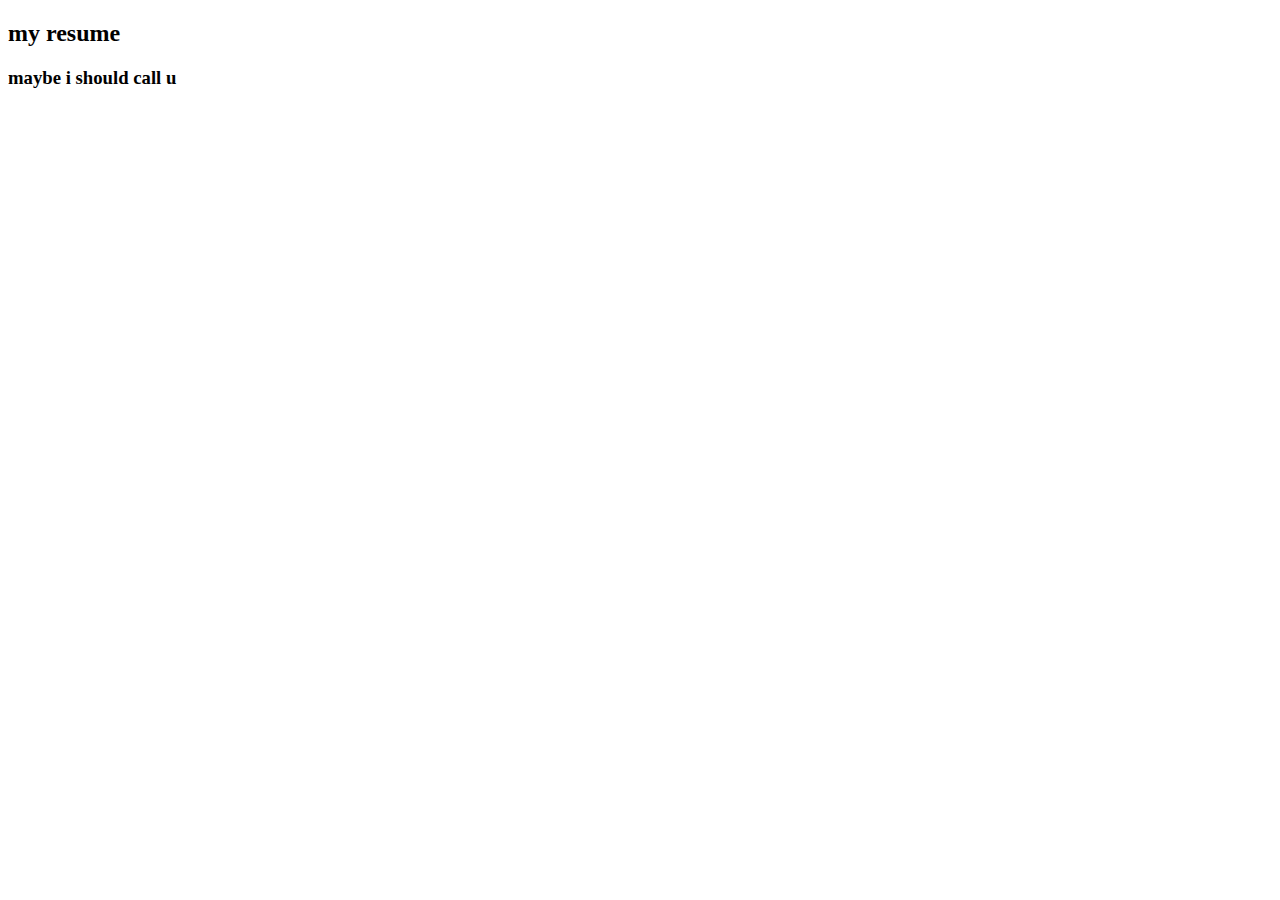
==== resume/index.html @ 9c27bf91 "test" ====
<!DOCTYPE html>
<html lang="en">
<head>
  <meta charset="UTF-8">
  <meta name="viewport" content="width=device-width, initial-scale=1.0">
  <title>Document</title>
</head>
<body>
  <h2>my resume</h2>
  <h3>maybe i should call u</h3>
</body>
</html>
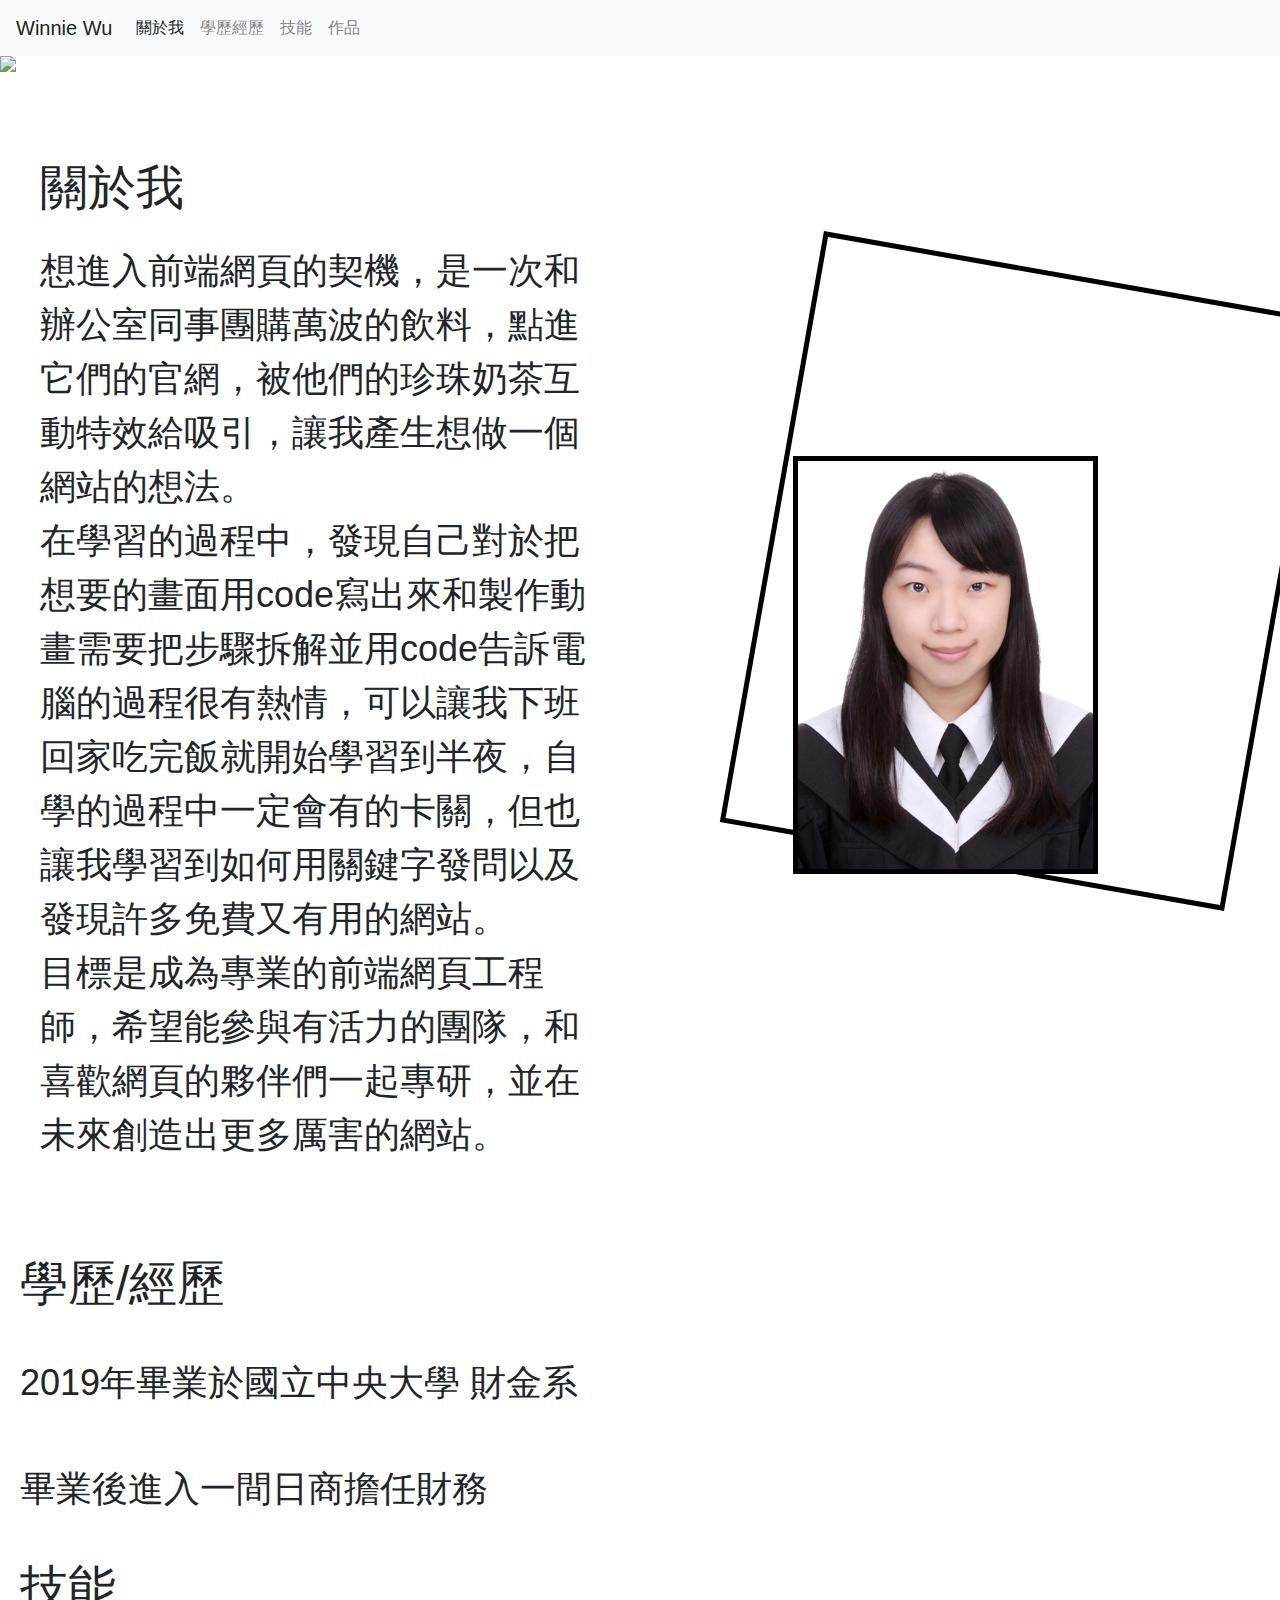
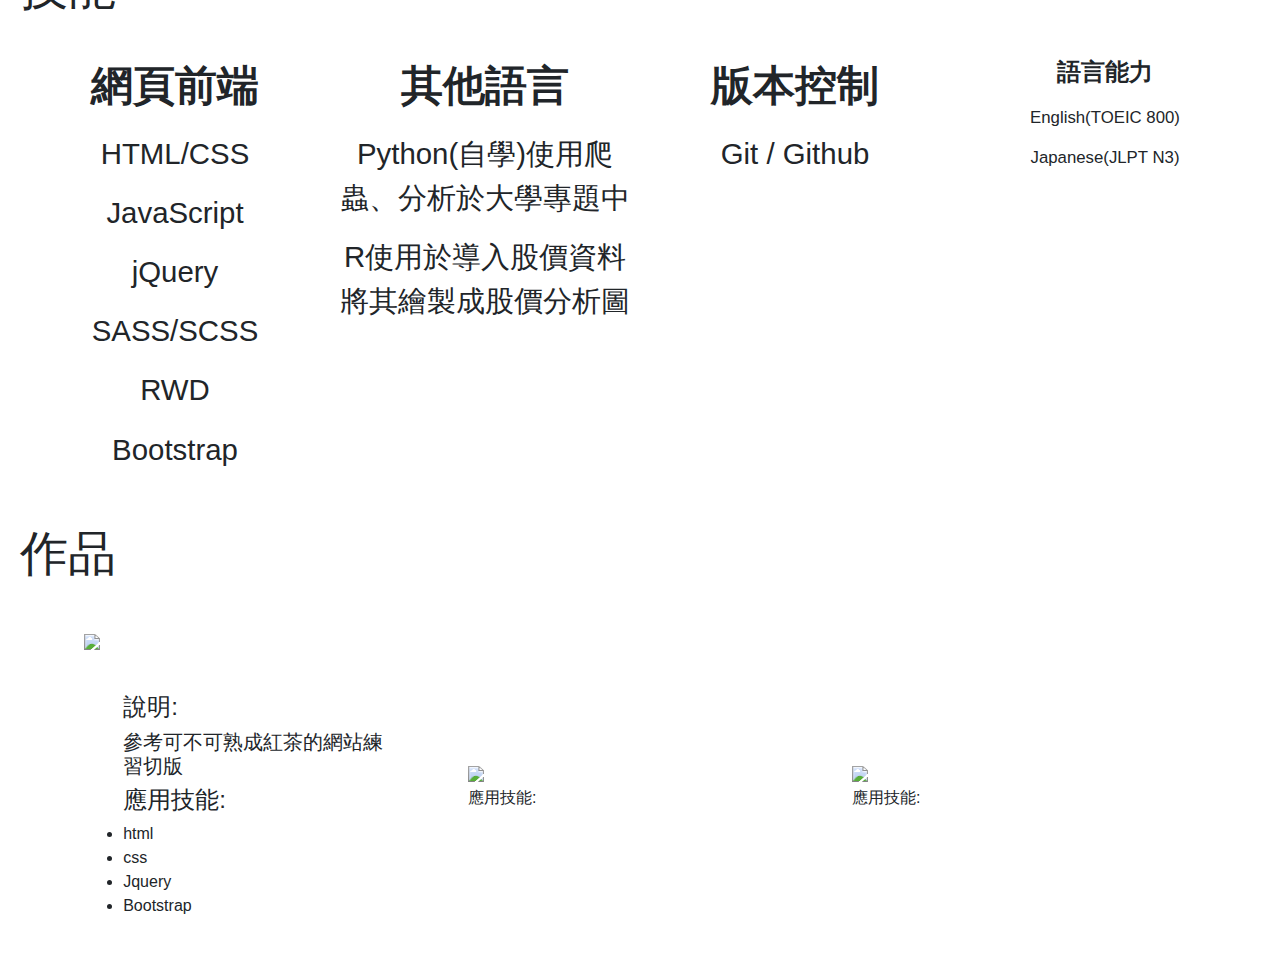
==== commit afdfd72c: "1028 commit" ====
--- a/resume/index.html
+++ b/resume/index.html
@@ -3,10 +3,153 @@
 <head>
   <meta charset="UTF-8">
   <meta name="viewport" content="width=device-width, initial-scale=1.0">
-  <title>Document</title>
+  <title>Resume</title>
+  <script src="https://kit.fontawesome.com/87058170bc.js" crossorigin="anonymous"></script>
+  <link rel="stylesheet" href="https://stackpath.bootstrapcdn.com/bootstrap/4.3.1/css/bootstrap.min.css" integrity="sha384-ggOyR0iXCbMQv3Xipma34MD+dH/1fQ784/j6cY/iJTQUOhcWr7x9JvoRxT2MZw1T" crossorigin="anonymous">
+  <link rel="stylesheet" href="./style.css">
+  
 </head>
 <body>
-  <h2>my resume</h2>
-  <h3>maybe i should call u</h3>
+
+
+<nav class="navbar navbar-expand-lg navbar-light bg-light">
+  <a class="navbar-brand" href="#">Winnie Wu</a>
+  <button class="navbar-toggler" type="button" data-toggle="collapse" data-target="#navbarNavAltMarkup" aria-controls="navbarNavAltMarkup" aria-expanded="false" aria-label="Toggle navigation">
+    <span class="navbar-toggler-icon"></span>
+  </button>
+  <div class="collapse navbar-collapse" id="navbarNavAltMarkup">
+    <div class="navbar-nav ">
+      <a class="nav-item nav-link active" href="#about">關於我 <span class="sr-only"></span></a>
+      <a class="nav-item nav-link " href="#edu">學歷經歷</a>
+      <a class="nav-item nav-link" href="#skill">技能</a>
+      <a class="nav-item nav-link" href="#works" tabindex="-1" aria-disabled="true">作品</a>
+    </div>
+  </div>
+</nav>
+
+
+
+  <div class="banner">
+    <div class="src">
+      <img src="https://picsum.photos/300/200?random=4">
+      <div class="name">
+        <p>吳 曉 嬋
+          <br>
+        Winnie</p>
+      </div> 
+    </div>
+    
+  </div>
+
+  <div class="container" >
+    <div class="txt">
+        <div class="about" id="about">
+          <div class="title">關於我</div>
+        </div>
+        <p>想進入前端網頁的契機，是一次和辦公室同事團購萬波的飲料，點進它們的官網，被他們的珍珠奶茶互動特效給吸引，讓我產生想做一個網站的想法。
+         <br> 在學習的過程中，發現自己對於把想要的畫面用code寫出來和製作動畫需要把步驟拆解並用code告訴電腦的過程很有熱情，可以讓我下班回家吃完飯就開始學習到半夜，自學的過程中一定會有的卡關，但也讓我學習到如何用關鍵字發問以及發現許多免費又有用的網站。
+
+<br>
+        目標是成為專業的前端網頁工程師，希望能參與有活力的團隊，和喜歡網頁的夥伴們一起專研，並在未來創造出更多厲害的網站。
+
+        </p>
+    </div>
+    <div class="pic">
+      <img src="./S_7110730232734.jpg">
+  </div>
+
+</div>
+  <div class="edu" id="edu">
+    <div class="title">學歷/經歷</div>
+    <div class="txt">
+      <i class="fas fa-graduation-cap"></i>
+      <p>2019年畢業於國立中央大學 財金系</p>
+    </div>
+    <div class="exp">
+      <i class="fas fa-briefcase"></i>
+      <p>畢業後進入一間日商擔任財務</p>
+    </div>
+  </div>
+
+  <div class="skill" id="skill">
+    <div class="title">技能
+    </div>
+    <div class="content">
+      <div class="web">
+        <ul>網頁前端
+          <li>HTML/CSS</li>
+          <li>JavaScript</li>
+          <li>jQuery</li>
+          <li>SASS/SCSS</li>
+          <li>RWD</li>
+          <li>Bootstrap</li>
+          
+        </ul>
+      </div>
+      <div class="other">
+        <ul>其他語言
+          <li>Python(自學)使用爬蟲、分析於大學專題中</li>
+          <li>R使用於導入股價資料 將其繪製成股價分析圖</li>
+        </ul>
+      </div>
+      <div class="git">
+        <ul>版本控制
+          <li>Git / Github</li>
+        </ul>
+      </div>
+
+      <div class="language">
+        <ul>語言能力
+        <li>English(TOEIC 800)</li>
+        <li>Japanese(JLPT N3)</li>
+      </ul>
+      
+      </div>
+    </div>
+  </div>
+
+
+
+
+  <div class="works" id="works">
+    <div class="title">作品</div>
+    <div class="demos">
+      <div class="demo">
+        <img src="./kbk.png">
+        <div class="txt">
+          <p>切版練習</p>
+        </div>
+        <div class="explain">
+          <h4>說明:</h4>
+          <h5>參考可不可熟成紅茶的網站練習切版</h5>
+        
+        
+          <h4>應用技能:</h4>
+          <li>html</li>
+          <li>css</li>
+          <li>Jquery</li>
+          <li>Bootstrap</li>
+        </div>
+      </div>
+
+
+      <div class="demo">
+        <img src="https://picsum.photos/300/200?random=3">
+        <p>應用技能:</p>
+      </div>
+
+      
+      <div class="demo"><img src="https://picsum.photos/300/200?random=4">
+        <p>應用技能:</p></div>
+    </div>
+  </div>
+
+
+
+  <script src="https://code.jquery.com/jquery-3.3.1.slim.min.js" integrity="sha384-q8i/X+965DzO0rT7abK41JStQIAqVgRVzpbzo5smXKp4YfRvH+8abtTE1Pi6jizo" crossorigin="anonymous"></script>
+<script src="https://cdnjs.cloudflare.com/ajax/libs/popper.js/1.14.7/umd/popper.min.js" integrity="sha384-UO2eT0CpHqdSJQ6hJty5KVphtPhzWj9WO1clHTMGa3JDZwrnQq4sF86dIHNDz0W1" crossorigin="anonymous"></script>
+<script src="https://stackpath.bootstrapcdn.com/bootstrap/4.3.1/js/bootstrap.min.js" integrity="sha384-JjSmVgyd0p3pXB1rRibZUAYoIIy6OrQ6VrjIEaFf/nJGzIxFDsf4x0xIM+B07jRM" crossorigin="anonymous"></script>
+
+  <script src="https://kit.fontawesome.com/87058170bc.js" crossorigin="anonymous"></script>
 </body>
 </html>--- a/resume/style.css
+++ b/resume/style.css
@@ -0,0 +1,301 @@
+ @import url('https://fonts.googleapis.com/css2?family=Trispace:wght@300;400;600&display=swap');
+ @import url('https://fonts.googleapis.com/css2?family=Noto+Sans+TC:wght@100;300;400;500&display=swap');
+ @import url('https://fonts.googleapis.com/css2?family=Dancing+Script:wght@700&display=swap');
+
+
+ * {
+  margin: 0;
+  padding: 0;
+  
+  box-sizing: border-box;
+  
+ }
+.nav{
+  position: fixed;
+  /* 沒用QQ */
+}
+ .banner .src{
+   position: relative;
+ }
+ .banner img{
+   width: 100%;
+   margin: 0 auto 10px;
+   
+ }
+
+ .banner .name{
+   display: block;
+   width: 50%;
+   font-size: 24px;
+   position: absolute;
+   top: 50%;
+   left: 50%;
+   right: 50%;
+   
+   z-index: 5;
+   color:#fff;
+ }
+ .container{
+   padding:0;
+ }
+ .container .about .title{
+   font-size: 1.5em;
+   
+ }
+ .container .txt{
+   padding:20px;
+ }
+ .container .txt p{
+   width: 100%;
+   text-align: center;
+   font-size: 1em;
+   
+ }
+ .container .pic{
+   width: 50%;
+   margin: auto;
+   margin-bottom: 50px;
+ }
+ .container .pic img{
+   width: 100%;
+   margin: 10px auto;
+   
+ }
+ .edu{
+   width: 100%;
+   margin: 20px;
+ }
+ .edu .title{
+   font-size: 1.5em;
+ }
+ .edu .txt,.exp{
+   padding-top: 1em;
+   display: flex;
+   justify-content: center;
+ }
+
+ .skill{
+   width: 100%;
+   
+  
+ }
+ .skill .title{
+   font-size: 1.5em;
+   margin: 20px;
+ }
+ .skill .content {
+    padding: 10px 20px;
+    text-align: center;
+    
+ }
+.skill .content ul{
+  font-weight: 700;
+  font-size: 1.5em;
+}
+ .skill .content li{
+   list-style: none;
+   padding-top: 15px;
+   font-weight: 400;
+   font-size: 0.7em;
+ }
+ .skill .web{
+   position: relative;
+ }
+ .skill .web ul::before{
+  content: '';
+  width: 30%;
+  height: 0.1em;
+  background-color: #000;
+  position: absolute;
+  top: 13%;
+  left: 35%;
+  right: 0;
+  
+ }
+ .skill .other{
+   position: relative;
+ }
+ .skill .other ul::before {
+   content: '';
+   width: 30%;
+   height: 0.1em;
+   background-color: #000;
+   position: absolute;
+   top: 30%;
+   left: 35%;
+   right: 0;
+
+ }
+ .skill .git {
+   position: relative;
+ }
+
+ .skill .git ul::before {
+   content: '';
+   width: 30%;
+   height: 0.1em;
+   background-color: #000;
+   position: absolute;
+   top: 42%;
+   left: 35%;
+   right: 0;
+
+ }
+ .skill .language {
+   position: relative;
+ }
+
+ .skill .language ul::before {
+   content: '';
+   width: 30%;
+   height: 0.1em;
+   background-color: #000;
+   position: absolute;
+   top: 29%;
+   left: 35%;
+   right: 0;
+
+ }
+ .works{
+   width: 100%;
+   
+ }
+ .works .title{
+   font-size: 1.5em;
+   padding: 20px;
+ }
+ .works .demo{
+   width: 80%;
+   margin: auto;
+   position: relative;
+ }
+ .works .demo img{
+   width: 100%;
+   margin: auto;
+  vertical-align: middle;
+ }
+ .works .demo .txt{
+  
+   position: absolute;
+   top: 20%;
+   left: 25%;
+   right: 25%;
+  text-align: center;
+  font-size: 36px;
+  color: #fff;
+  
+  
+ }
+ .works .demo:hover{
+   
+ }
+ .works .demo:hover .txt{
+  color: red; 
+  /* 需改進! */
+
+ }
+   
+.works .explain{
+  margin: 20px;
+  padding: 1.2em;
+} 
+ 
+
+ @media screen and (min-width:768px){
+   .nav-item{
+     justify-content: end;
+   }
+
+  .banner .name{
+    font-size: 48px;
+    
+  }
+  .container{
+    
+    margin: 50px auto;
+    padding: 0 20px;
+    display: flex;
+    max-width: 100%;
+    position: relative;
+  }
+  .container .about .title{
+    font-size: 48px;
+    padding-bottom: 20px;
+    
+  }
+  .container .txt{
+    width: 50%;
+  }
+  .container .txt p {
+    font-size: 36px;
+    text-align: left;
+  }
+  .container .pic{
+    width: 50%;
+    margin: 10px;
+    display: flex;
+    align-items: center;
+    
+  }
+  .container .pic img{
+    max-width: 50%;
+    border: 5px solid #000;
+  }
+  .container .pic::before{
+    content: '';
+    min-width: 300px;
+    min-height: 600px;
+    position: absolute;
+    top: 13%;
+    left: 60%;
+    right: 0;
+    z-index: -5;
+    border: 5px solid #000;
+    transform: rotate(10deg);
+  }
+  .edu .title{
+    font-size: 48px;
+  }
+  .edu .txt,
+  .exp {
+    justify-content: start;
+    font-size: 36px;
+  }
+ .skill .title{
+   font-size: 48px;
+ }
+ .skill .content{
+   width: 100%;
+   display: flex;
+ }
+ .skill .web,.other,.git,.language{
+   width: 25%;
+ }
+ .skill .web ul::before {
+   display: none;
+ }
+ .skill .other ul::before {
+   display: none;
+ }
+ .skill .git ul::before {
+   display: none;
+ }
+ .skill .language ul::before {
+   display: none;
+ }
+ .skill .web,.other,.git,.language li{
+   font-size: 28px;
+ }
+ .works .title{
+   font-size: 48px;
+ }
+ .works .demos{
+   width: 90%;
+   margin: auto;
+   
+   display: flex;
+ }
+ .works .demos .demo{
+   padding: 20px;
+ }
+ }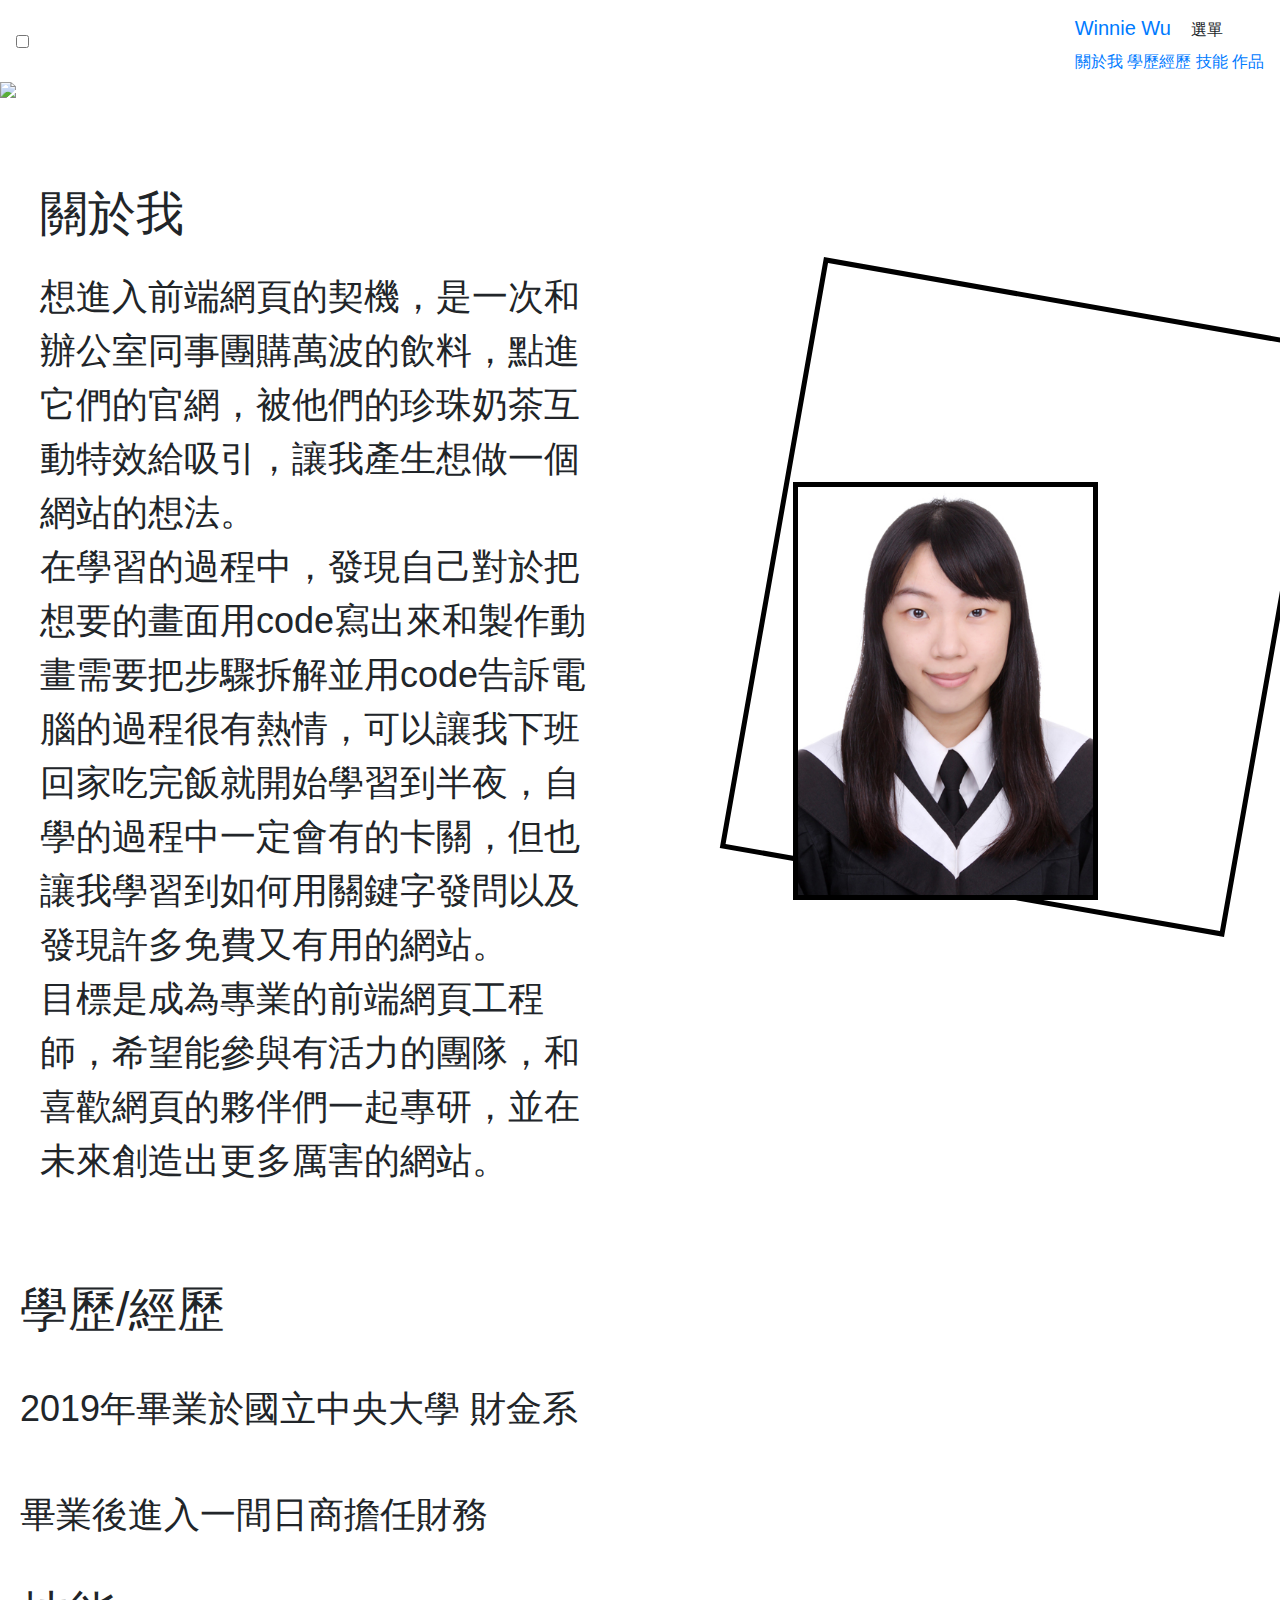
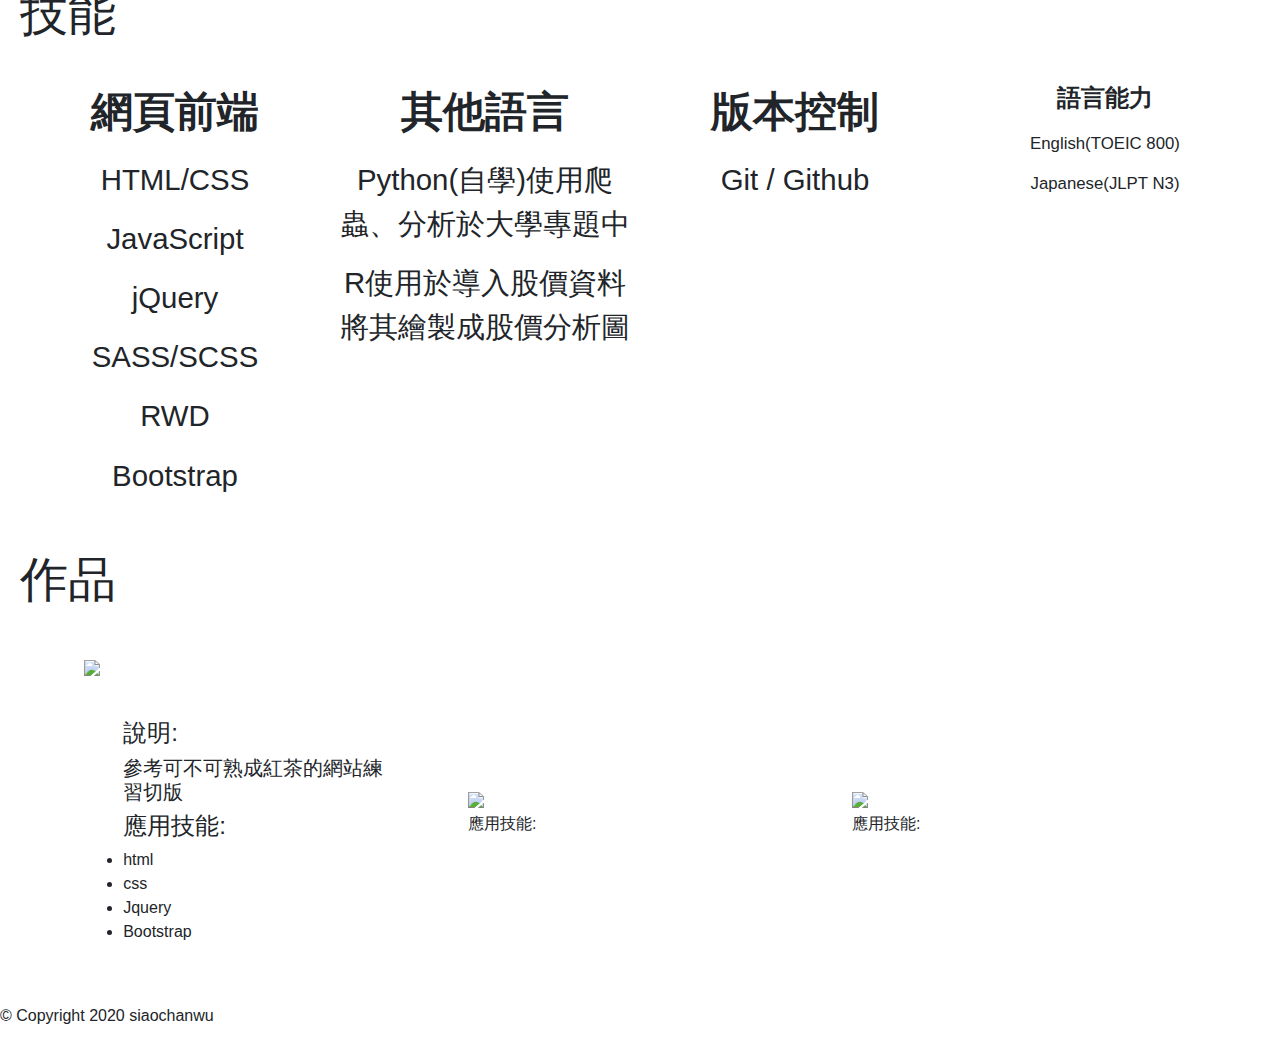
==== commit bcafe2a0: "photo ok" ====
--- a/resume/index.html
+++ b/resume/index.html
@@ -1,155 +1,174 @@
 <!DOCTYPE html>
 <html lang="en">
-<head>
-  <meta charset="UTF-8">
-  <meta name="viewport" content="width=device-width, initial-scale=1.0">
-  <title>Resume</title>
-  <script src="https://kit.fontawesome.com/87058170bc.js" crossorigin="anonymous"></script>
-  <link rel="stylesheet" href="https://stackpath.bootstrapcdn.com/bootstrap/4.3.1/css/bootstrap.min.css" integrity="sha384-ggOyR0iXCbMQv3Xipma34MD+dH/1fQ784/j6cY/iJTQUOhcWr7x9JvoRxT2MZw1T" crossorigin="anonymous">
-  <link rel="stylesheet" href="./style.css">
-  
-</head>
-<body>
+  <head>
+    <meta charset="UTF-8" />
+    <meta name="viewport" content="width=device-width, initial-scale=1.0" />
+    <title>Resume</title>
+    <script
+      src="https://kit.fontawesome.com/87058170bc.js"
+      crossorigin="anonymous"
+    ></script>
+    <link
+      rel="stylesheet"
+      href="https://stackpath.bootstrapcdn.com/bootstrap/4.3.1/css/bootstrap.min.css"
+      integrity="sha384-ggOyR0iXCbMQv3Xipma34MD+dH/1fQ784/j6cY/iJTQUOhcWr7x9JvoRxT2MZw1T"
+      crossorigin="anonymous"
+    />
+    <link rel="stylesheet" href="./style.css" />
+  </head>
+  <body>
+    <div class="navbar">
+      <input type="checkbox" name="" id="menu_control" />
+      <div class="header">
+        <a class="navbar-brand" href="#">Winnie Wu</a>
+        <label for="menu_control" class="menu_btn">
+          <span>選單</span>
+        </label>
+        <nav>
+          <a href="#about">關於我</a>
+          <a href="#edu">學歷經歷</a>
+          <a href="#skill">技能</a>
+          <a href="#works">作品</a>
+        </nav>
+      </div>
+    </div>
 
+    <div class="banner">
+      <div class="src">
+        <img src="./pexels-matt-hardy-1533720.jpg" />
+        <div class="name">
+          <p>
+            吳 曉 嬋
+            <br />
+            Winnie
+          </p>
+        </div>
+      </div>
+    </div>
 
-<nav class="navbar navbar-expand-lg navbar-light bg-light">
-  <a class="navbar-brand" href="#">Winnie Wu</a>
-  <button class="navbar-toggler" type="button" data-toggle="collapse" data-target="#navbarNavAltMarkup" aria-controls="navbarNavAltMarkup" aria-expanded="false" aria-label="Toggle navigation">
-    <span class="navbar-toggler-icon"></span>
-  </button>
-  <div class="collapse navbar-collapse" id="navbarNavAltMarkup">
-    <div class="navbar-nav ">
-      <a class="nav-item nav-link active" href="#about">關於我 <span class="sr-only"></span></a>
-      <a class="nav-item nav-link " href="#edu">學歷經歷</a>
-      <a class="nav-item nav-link" href="#skill">技能</a>
-      <a class="nav-item nav-link" href="#works" tabindex="-1" aria-disabled="true">作品</a>
-    </div>
-  </div>
-</nav>
-
-
-
-  <div class="banner">
-    <div class="src">
-      <img src="https://picsum.photos/300/200?random=4">
-      <div class="name">
-        <p>吳 曉 嬋
-          <br>
-        Winnie</p>
-      </div> 
-    </div>
-    
-  </div>
-
-  <div class="container" >
-    <div class="txt">
+    <div class="container">
+      <div class="txt">
         <div class="about" id="about">
           <div class="title">關於我</div>
         </div>
-        <p>想進入前端網頁的契機，是一次和辦公室同事團購萬波的飲料，點進它們的官網，被他們的珍珠奶茶互動特效給吸引，讓我產生想做一個網站的想法。
-         <br> 在學習的過程中，發現自己對於把想要的畫面用code寫出來和製作動畫需要把步驟拆解並用code告訴電腦的過程很有熱情，可以讓我下班回家吃完飯就開始學習到半夜，自學的過程中一定會有的卡關，但也讓我學習到如何用關鍵字發問以及發現許多免費又有用的網站。
+        <p>
+          想進入前端網頁的契機，是一次和辦公室同事團購萬波的飲料，點進它們的官網，被他們的珍珠奶茶互動特效給吸引，讓我產生想做一個網站的想法。
+          <br />
+          在學習的過程中，發現自己對於把想要的畫面用code寫出來和製作動畫需要把步驟拆解並用code告訴電腦的過程很有熱情，可以讓我下班回家吃完飯就開始學習到半夜，自學的過程中一定會有的卡關，但也讓我學習到如何用關鍵字發問以及發現許多免費又有用的網站。
 
-<br>
-        目標是成為專業的前端網頁工程師，希望能參與有活力的團隊，和喜歡網頁的夥伴們一起專研，並在未來創造出更多厲害的網站。
-
+          <br />
+          目標是成為專業的前端網頁工程師，希望能參與有活力的團隊，和喜歡網頁的夥伴們一起專研，並在未來創造出更多厲害的網站。
         </p>
-    </div>
-    <div class="pic">
-      <img src="./S_7110730232734.jpg">
-  </div>
-
-</div>
-  <div class="edu" id="edu">
-    <div class="title">學歷/經歷</div>
-    <div class="txt">
-      <i class="fas fa-graduation-cap"></i>
-      <p>2019年畢業於國立中央大學 財金系</p>
-    </div>
-    <div class="exp">
-      <i class="fas fa-briefcase"></i>
-      <p>畢業後進入一間日商擔任財務</p>
-    </div>
-  </div>
-
-  <div class="skill" id="skill">
-    <div class="title">技能
-    </div>
-    <div class="content">
-      <div class="web">
-        <ul>網頁前端
-          <li>HTML/CSS</li>
-          <li>JavaScript</li>
-          <li>jQuery</li>
-          <li>SASS/SCSS</li>
-          <li>RWD</li>
-          <li>Bootstrap</li>
-          
-        </ul>
       </div>
-      <div class="other">
-        <ul>其他語言
-          <li>Python(自學)使用爬蟲、分析於大學專題中</li>
-          <li>R使用於導入股價資料 將其繪製成股價分析圖</li>
-        </ul>
-      </div>
-      <div class="git">
-        <ul>版本控制
-          <li>Git / Github</li>
-        </ul>
-      </div>
-
-      <div class="language">
-        <ul>語言能力
-        <li>English(TOEIC 800)</li>
-        <li>Japanese(JLPT N3)</li>
-      </ul>
-      
+      <div class="pic">
+        <img src="./S_7110730232734.jpg" />
       </div>
     </div>
-  </div>
+    <div class="edu" id="edu">
+      <div class="title">學歷/經歷</div>
+      <div class="txt">
+        <i class="fas fa-graduation-cap"></i>
+        <p>2019年畢業於國立中央大學 財金系</p>
+      </div>
+      <div class="exp">
+        <i class="fas fa-briefcase"></i>
+        <p>畢業後進入一間日商擔任財務</p>
+      </div>
+    </div>
 
+    <div class="skill" id="skill">
+      <div class="title">技能</div>
+      <div class="content">
+        <div class="web">
+          <ul>
+            網頁前端
+            <li>HTML/CSS</li>
+            <li>JavaScript</li>
+            <li>jQuery</li>
+            <li>SASS/SCSS</li>
+            <li>RWD</li>
+            <li>Bootstrap</li>
+          </ul>
+        </div>
+        <div class="other">
+          <ul>
+            其他語言
+            <li>Python(自學)使用爬蟲、分析於大學專題中</li>
+            <li>R使用於導入股價資料 將其繪製成股價分析圖</li>
+          </ul>
+        </div>
+        <div class="git">
+          <ul>
+            版本控制
+            <li>Git / Github</li>
+          </ul>
+        </div>
 
-
-
-  <div class="works" id="works">
-    <div class="title">作品</div>
-    <div class="demos">
-      <div class="demo">
-        <img src="./kbk.png">
-        <div class="txt">
-          <p>切版練習</p>
-        </div>
-        <div class="explain">
-          <h4>說明:</h4>
-          <h5>參考可不可熟成紅茶的網站練習切版</h5>
-        
-        
-          <h4>應用技能:</h4>
-          <li>html</li>
-          <li>css</li>
-          <li>Jquery</li>
-          <li>Bootstrap</li>
+        <div class="language">
+          <ul>
+            語言能力
+            <li>English(TOEIC 800)</li>
+            <li>Japanese(JLPT N3)</li>
+          </ul>
         </div>
       </div>
+    </div>
 
+    <div class="works" id="works">
+      <div class="title">作品</div>
+      <div class="demos">
+        <div class="demo">
+          <img src="./kbk.png" />
+          <!-- <div class="txt">
+            <p>切版練習</p>
+          </div> -->
+          <div class="explain">
+            <h4>說明:</h4>
+            <h5>參考可不可熟成紅茶的網站練習切版</h5>
 
-      <div class="demo">
-        <img src="https://picsum.photos/300/200?random=3">
-        <p>應用技能:</p>
+            <h4>應用技能:</h4>
+            <li>html</li>
+            <li>css</li>
+            <li>Jquery</li>
+            <li>Bootstrap</li>
+          </div>
+        </div>
+
+        <div class="demo">
+          <img src="https://picsum.photos/300/200?random=3" />
+          <p>應用技能:</p>
+        </div>
+
+        <div class="demo">
+          <img src="https://picsum.photos/300/200?random=4" />
+          <p>應用技能:</p>
+        </div>
       </div>
+    </div>
 
-      
-      <div class="demo"><img src="https://picsum.photos/300/200?random=4">
-        <p>應用技能:</p></div>
-    </div>
-  </div>
+    <footer>
+      <p>&copy; Copyright 2020 siaochanwu</p>
+    </footer>
 
+    <script
+      src="https://code.jquery.com/jquery-3.3.1.slim.min.js"
+      integrity="sha384-q8i/X+965DzO0rT7abK41JStQIAqVgRVzpbzo5smXKp4YfRvH+8abtTE1Pi6jizo"
+      crossorigin="anonymous"
+    ></script>
+    <script
+      src="https://cdnjs.cloudflare.com/ajax/libs/popper.js/1.14.7/umd/popper.min.js"
+      integrity="sha384-UO2eT0CpHqdSJQ6hJty5KVphtPhzWj9WO1clHTMGa3JDZwrnQq4sF86dIHNDz0W1"
+      crossorigin="anonymous"
+    ></script>
+    <script
+      src="https://stackpath.bootstrapcdn.com/bootstrap/4.3.1/js/bootstrap.min.js"
+      integrity="sha384-JjSmVgyd0p3pXB1rRibZUAYoIIy6OrQ6VrjIEaFf/nJGzIxFDsf4x0xIM+B07jRM"
+      crossorigin="anonymous"
+    ></script>
 
-
-  <script src="https://code.jquery.com/jquery-3.3.1.slim.min.js" integrity="sha384-q8i/X+965DzO0rT7abK41JStQIAqVgRVzpbzo5smXKp4YfRvH+8abtTE1Pi6jizo" crossorigin="anonymous"></script>
-<script src="https://cdnjs.cloudflare.com/ajax/libs/popper.js/1.14.7/umd/popper.min.js" integrity="sha384-UO2eT0CpHqdSJQ6hJty5KVphtPhzWj9WO1clHTMGa3JDZwrnQq4sF86dIHNDz0W1" crossorigin="anonymous"></script>
-<script src="https://stackpath.bootstrapcdn.com/bootstrap/4.3.1/js/bootstrap.min.js" integrity="sha384-JjSmVgyd0p3pXB1rRibZUAYoIIy6OrQ6VrjIEaFf/nJGzIxFDsf4x0xIM+B07jRM" crossorigin="anonymous"></script>
-
-  <script src="https://kit.fontawesome.com/87058170bc.js" crossorigin="anonymous"></script>
-</body>
-</html>+    <script
+      src="https://kit.fontawesome.com/87058170bc.js"
+      crossorigin="anonymous"
+    ></script>
+  </body>
+</html>
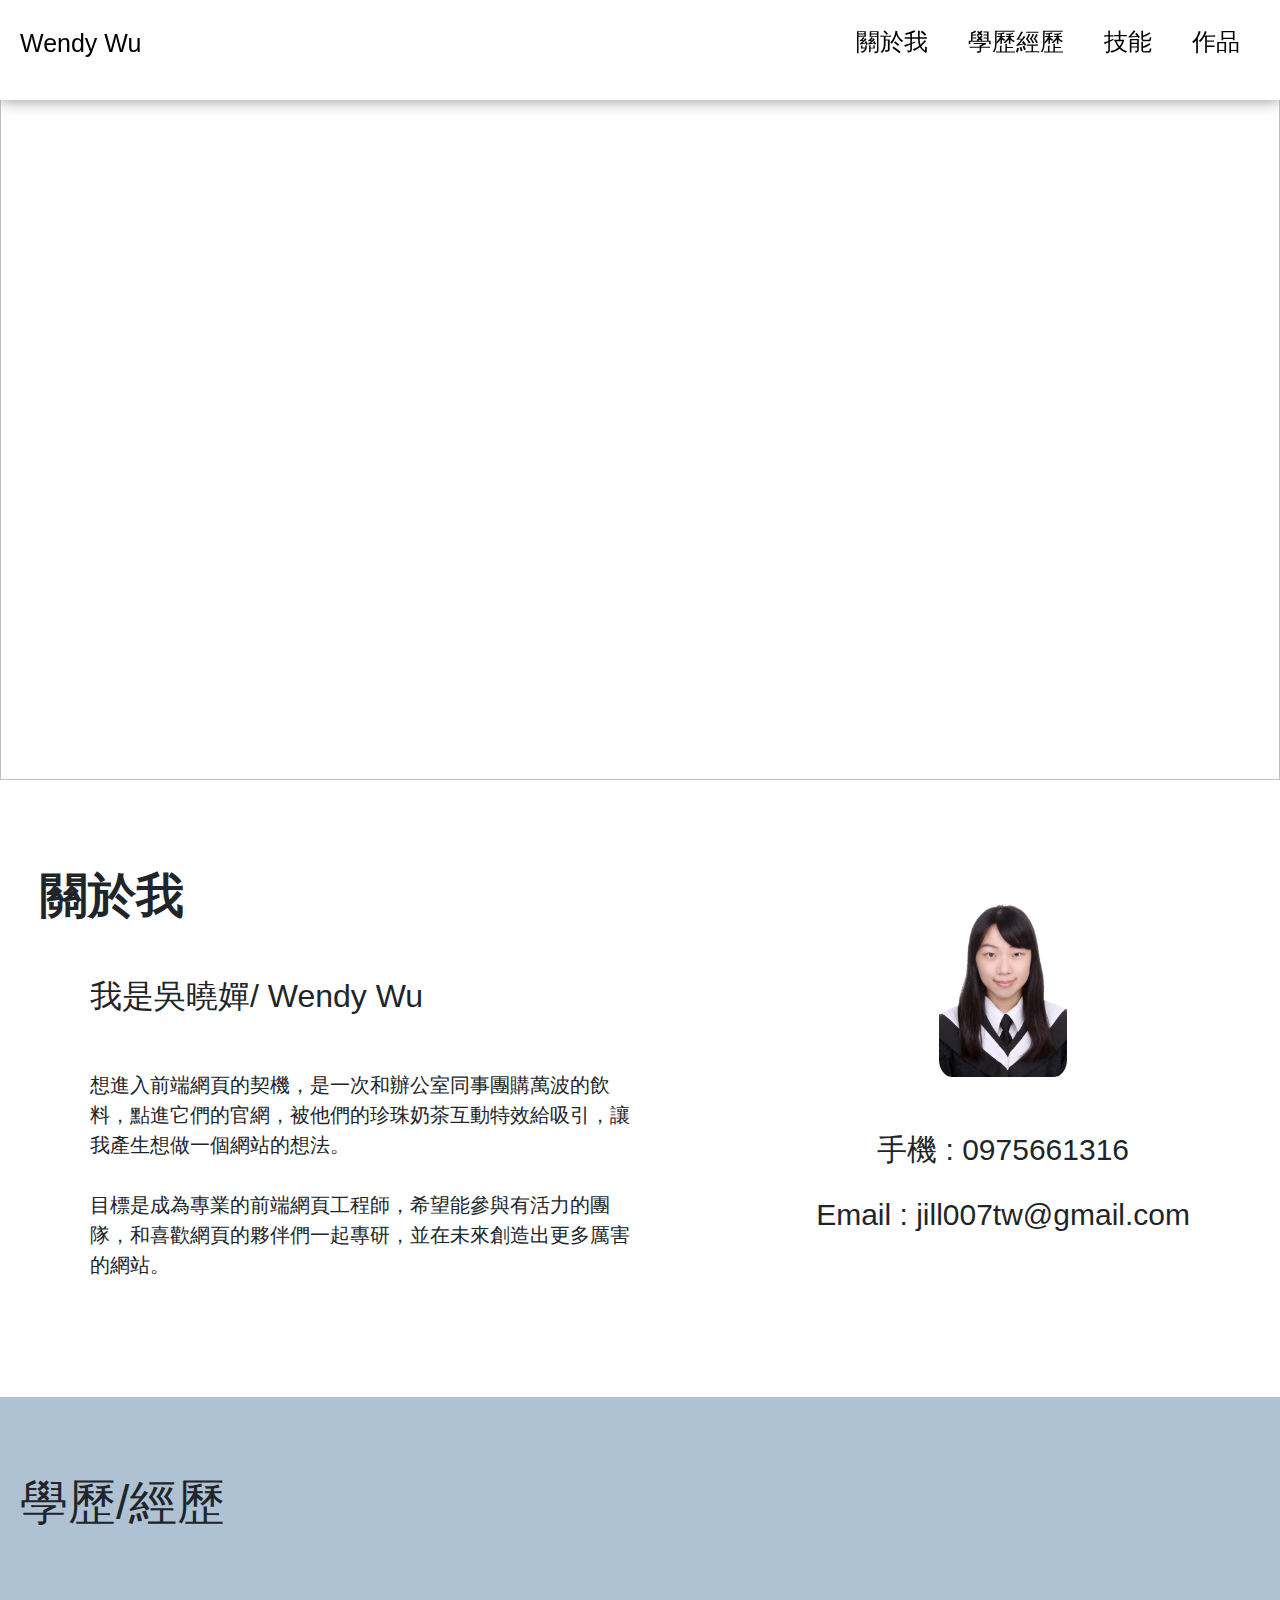
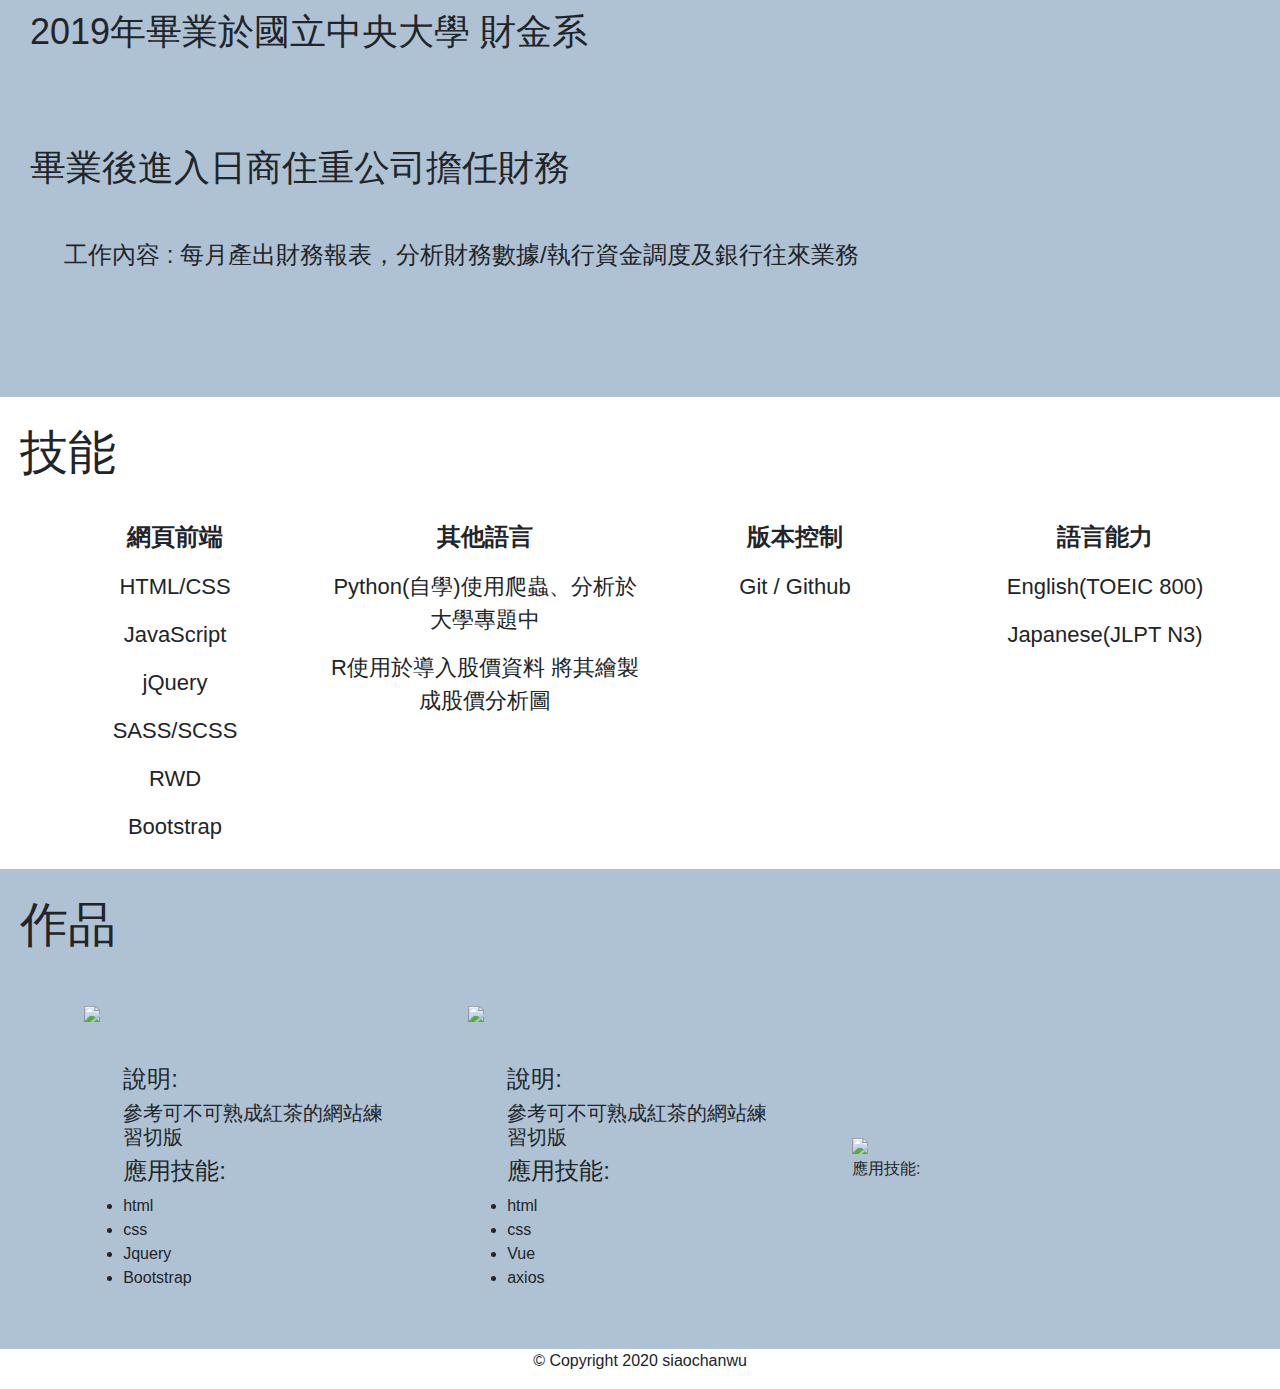
==== commit dc0625d0: "1105 commit" ====
--- a/resume/index.html
+++ b/resume/index.html
@@ -20,7 +20,7 @@
     <div class="navbar">
       <input type="checkbox" name="" id="menu_control" />
       <div class="header">
-        <a class="navbar-brand" href="#">Winnie Wu</a>
+        <a class="navbar-brand" href="#">Wendy Wu</a>
         <label for="menu_control" class="menu_btn">
           <span>選單</span>
         </label>
@@ -40,7 +40,7 @@
           <p>
             吳 曉 嬋
             <br />
-            Winnie
+            Wendy
           </p>
         </div>
       </div>
@@ -51,18 +51,31 @@
         <div class="about" id="about">
           <div class="title">關於我</div>
         </div>
+        <span>我是吳曉嬋/ Wendy Wu</span>
         <p>
           想進入前端網頁的契機，是一次和辦公室同事團購萬波的飲料，點進它們的官網，被他們的珍珠奶茶互動特效給吸引，讓我產生想做一個網站的想法。
-          <br />
-          在學習的過程中，發現自己對於把想要的畫面用code寫出來和製作動畫需要把步驟拆解並用code告訴電腦的過程很有熱情，可以讓我下班回家吃完飯就開始學習到半夜，自學的過程中一定會有的卡關，但也讓我學習到如何用關鍵字發問以及發現許多免費又有用的網站。
-
-          <br />
+
+          <br /><br />
           目標是成為專業的前端網頁工程師，希望能參與有活力的團隊，和喜歡網頁的夥伴們一起專研，並在未來創造出更多厲害的網站。
         </p>
       </div>
-      <div class="pic">
-        <img src="./S_7110730232734.jpg" />
-      </div>
+      <section>
+        <div class="pic">
+          <img src="./S_7110730232734.jpg" />
+        </div>
+        <div class="contact">
+          <span>手機 : 0975661316</span>
+          <span>Email : jill007tw@gmail.com</span>
+        </div>
+        <div class="link">
+          <a href="https://github.com/siaochanwu" target="_blank"
+            ><i class="fab fa-github"></i
+          ></a>
+          <a href="https://codepen.io/siaochanwu" target="_blank"
+            ><i class="fab fa-codepen"></i
+          ></a>
+        </div>
+      </section>
     </div>
     <div class="edu" id="edu">
       <div class="title">學歷/經歷</div>
@@ -72,8 +85,12 @@
       </div>
       <div class="exp">
         <i class="fas fa-briefcase"></i>
-        <p>畢業後進入一間日商擔任財務</p>
-      </div>
+        <p>畢業後進入日商住重公司擔任財務</p>
+        
+      </div>
+      <h6>
+          工作內容 : 每月產出財務報表，分析財務數據/執行資金調度及銀行往來業務
+        </h6>
     </div>
 
     <div class="skill" id="skill">
@@ -136,7 +153,16 @@
 
         <div class="demo">
           <img src="https://picsum.photos/300/200?random=3" />
-          <p>應用技能:</p>
+          <div class="explain">
+            <h4>說明:</h4>
+            <h5>參考可不可熟成紅茶的網站練習切版</h5>
+
+            <h4>應用技能:</h4>
+            <li>html</li>
+            <li>css</li>
+            <li>Vue</li>
+            <li>axios</li>
+          </div>
         </div>
 
         <div class="demo">
--- a/resume/style.css
+++ b/resume/style.css
@@ -4,117 +4,317 @@
 
 
  * {
-  margin: 0;
-  padding: 0;
-  
-  box-sizing: border-box;
-  
- }
-.nav{
-  position: fixed;
-  /* 沒用QQ */
-}
- .banner .src{
-   position: relative;
- }
- .banner img{
+   margin: 0;
+   padding: 0;
+
+   box-sizing: border-box;
+
+ }
+
+ .navbar {
+   padding: 0;
+   background-color: rgb(231, 227, 227);
+   position: fixed;
+   top: 0;
+   left: 0;
+   right: 0;
+   z-index: 3;
+ }
+
+ .navbar .navbar-brand {
+   display: block;
+   margin: 20px;
+   color: #000;
+   font-size: 25px;
+
+ }
+
+ #menu_control {
+   position: absolute;
+   /* 讓按鈕消失 */
+   z-index: -5;
+   display: none;
+ }
+
+ .header {
+   width: 100%;
+   height: 80px;
+   position: relative;
+  box-shadow: 0 0 15px  rgb(139, 138, 138) ;
+ }
+
+ .menu_btn {
+   width: 50px;
+   height: 40px;
+   /* background-color: #000; */
+   display: block;
+   position: absolute;
+   top: 20px;
+   right: 40px;
+   border: 2px solid #000;
+   border-radius: 5px;
+ }
+
+ .menu_btn span {
+   opacity: 0;
+   color: #fff;
+ }
+
+ .menu_btn::before {
+   content: '';
+   position: absolute;
+   width: 30px;
+   height: 2px;
+   background-color: #000;
+   top: 0;
+   bottom: 0;
+   left: 10px;
+   margin: auto;
+   box-shadow: 0px 10px 0px #000,
+     0px -10px 0px #000;
+ }
+
+ nav {
+   width: 100%;
+   height: 300px;
+   background-color: rgb(231, 227, 227);
+   position: absolute;
+   top: 80px;
+   left: -100%;
+   right: 0;
+   bottom: 0;
+   z-index: 10;
+   transition: .5s;
+ }
+
+ nav a {
+   display: flex;
+   text-decoration: none;
+   color: #000;
+   justify-content: center;
+   line-height: 1;
+   font-size: 24px;
+   margin-top: 40px;
+ }
+
+ nav a:first-child {
+   border-top: 1px solid #ccc;
+   margin-top: 0;
+   padding-top: 40px;
+
+ }
+
+ #menu_control:checked~.header nav {
+   left: 0;
+ }
+
+
+
+
+ @media screen and (min-width: 768px) {
+   .menu_btn {
+     display: none;
+   }
+
+   .header {
+     display: flex;
+     position: fixed;
+     top: 0;
+     left: 0;
+     right: 0;
+     background-color: #fff;
+     width: 100%;
+     height: 100px;
+     z-index: 5;
+   }
+
+   nav {
+     position: relative;
+     top: 0;
+     left: 0;
+     display: flex;
+     background-color: #fff;
+     height: 80px;
+     justify-content: flex-end;
+     margin-right: 40px;
+   }
+
+   nav a {
+     margin-top: 30px;
+     padding-top: 0px;
+     padding-left: 40px;
+     width: auto;
+   }
+
+   nav a:first-child {
+     border: none;
+     margin-top: 30px;
+     padding-top: 0px;
+   }
+ }
+
+ .banner {
+   margin-top: 80px;
+ }
+
+ .banner .src {
+   position: relative;
+ }
+
+ .banner img {
    width: 100%;
    margin: 0 auto 10px;
+
+ }
+
+ .banner .name p{
+   display: block;
+   width: 100%;
+   font-size: 30px;
+   position: absolute;
+   top: 40%;
+   left: 0;
+   right: 0;
+   text-align: center;
+   z-index: 2;
+   color: #fff;
+ }
+
+  .container {
+   padding: 0;
+ } 
+
+ .container .about .title {
+   font-size: 2.5em;
+  font-weight: 700;
+  margin-bottom: 20px;
+ }
+
+ .container .txt {
+   padding: 20px;
+ }
+ .container .txt span {
+   font-size: 2em;
    
  }
-
- .banner .name{
+ .container .txt p {
+   margin-top: 30px;
+   width: 100%;
+   text-align: center;
+   font-size: 1.5em;
+
+ }
+
+ .container .pic {
+   width: 50%;
+   margin:0 auto;
+   margin-bottom: 40px;
+   display: flex;
+   justify-content: center;
+   
+ }
+
+ .container .pic img {
+   width: 50%;
+   border-radius: 10%;
+ }
+ .container .contact{
+   width: 80%;
+   margin: auto;
+ }
+ .container .contact span{
    display: block;
-   width: 50%;
-   font-size: 24px;
-   position: absolute;
-   top: 50%;
-   left: 50%;
-   right: 50%;
+   width: 80%;
+   text-align: center;
+   margin: auto;
+ }
+
+ .container .link{
+   width: 80%;
+   margin: auto;
+   display: flex;
+   justify-content: space-around;
+ }
+ .container i{
+   font-size: 60px;
+   margin: 20px;
    
-   z-index: 5;
-   color:#fff;
- }
- .container{
-   padding:0;
- }
- .container .about .title{
+   color: #000;
+ }
+ .edu {
+   width: 100%;
+   
+   padding-top: 50px;
+ }
+
+ .edu .title {
    font-size: 1.5em;
-   
- }
- .container .txt{
-   padding:20px;
- }
- .container .txt p{
-   width: 100%;
-   text-align: center;
-   font-size: 1em;
-   
- }
- .container .pic{
-   width: 50%;
-   margin: auto;
-   margin-bottom: 50px;
- }
- .container .pic img{
-   width: 100%;
-   margin: 10px auto;
-   
- }
- .edu{
-   width: 100%;
    margin: 20px;
  }
- .edu .title{
-   font-size: 1.5em;
- }
- .edu .txt,.exp{
+
+ .edu .txt,
+ .exp {
    padding-top: 1em;
    display: flex;
    justify-content: center;
  }
-
- .skill{
-   width: 100%;
-   
-  
- }
- .skill .title{
+ .edu h6{
+   font-size: 16px;
+   margin: auto;
+   width: 40%;
+ }
+ 
+ 
+
+ .skill {
+   width: 100%;
+
+
+ }
+
+ .skill .title {
    font-size: 1.5em;
    margin: 20px;
  }
+
  .skill .content {
-    padding: 10px 20px;
-    text-align: center;
-    
- }
-.skill .content ul{
-  font-weight: 700;
-  font-size: 1.5em;
-}
- .skill .content li{
+   padding: 10px 20px;
+   text-align: center;
+
+ }
+
+ .skill .content ul {
+   font-weight: 700;
+   font-size: 1.5em;
+ }
+
+ .skill .content li {
    list-style: none;
    padding-top: 15px;
    font-weight: 400;
    font-size: 0.7em;
  }
- .skill .web{
-   position: relative;
- }
- .skill .web ul::before{
-  content: '';
-  width: 30%;
-  height: 0.1em;
-  background-color: #000;
-  position: absolute;
-  top: 13%;
-  left: 35%;
-  right: 0;
-  
- }
- .skill .other{
-   position: relative;
- }
+
+ .skill .web {
+   position: relative;
+ }
+
+ .skill .web ul::before {
+   content: '';
+   width: 30%;
+   height: 0.1em;
+   background-color: #000;
+   position: absolute;
+   top: 13%;
+   left: 35%;
+   right: 0;
+
+ }
+
+ .skill .other {
+   position: relative;
+ }
+
  .skill .other ul::before {
    content: '';
    width: 30%;
@@ -126,6 +326,7 @@
    right: 0;
 
  }
+
  .skill .git {
    position: relative;
  }
@@ -141,6 +342,7 @@
    right: 0;
 
  }
+
  .skill .language {
    position: relative;
  }
@@ -156,146 +358,214 @@
    right: 0;
 
  }
- .works{
-   width: 100%;
-   
- }
- .works .title{
+
+ .works {
+   width: 100%;
+
+ }
+
+ .works .title {
    font-size: 1.5em;
    padding: 20px;
  }
- .works .demo{
+
+ .works .demo {
    width: 80%;
    margin: auto;
    position: relative;
  }
- .works .demo img{
-   width: 100%;
-   margin: auto;
-  vertical-align: middle;
- }
- .works .demo .txt{
-  
+
+ .works .demo img {
+   width: 100%;
+   margin: auto;
+   vertical-align: middle;
+ }
+
+ .works .demo .txt {
+
    position: absolute;
    top: 20%;
    left: 25%;
    right: 25%;
-  text-align: center;
-  font-size: 36px;
-  color: #fff;
-  
-  
- }
- .works .demo:hover{
+   text-align: center;
+   font-size: 36px;
+   color: #fff;
+
+
+ }
+
+ 
+
+ .works .explain {
+   margin: 20px;
+   padding: 1.2em;
+ }
+ footer{
+   width: 100%;
+   height: 40px;
+   text-align: center;
+ }
+
+ 
+
+
+
+
+ @media screen and (min-width:768px) {
+
+
+   .banner .src img{
+     height: 700px;
+   }
+   .banner .name p{
+     font-size: 48px;
+     
+   }
+
+   .container {
+    min-height: 500px;
+     margin: 50px auto;
+     padding: 0 20px;
+     display: flex;
+     max-width: 100%;
+     position: relative;
+   }
+
+   .container .about .title {
+     font-size: 48px;
+     padding-bottom: 20px;
+    display: block;
+    
+   }
    
- }
- .works .demo:hover .txt{
-  color: red; 
-  /* 需改進! */
-
- }
-   
-.works .explain{
-  margin: 20px;
-  padding: 1.2em;
-} 
- 
-
- @media screen and (min-width:768px){
-   .nav-item{
-     justify-content: end;
-   }
-
-  .banner .name{
-    font-size: 48px;
-    
-  }
-  .container{
-    
-    margin: 50px auto;
-    padding: 0 20px;
-    display: flex;
-    max-width: 100%;
-    position: relative;
-  }
-  .container .about .title{
-    font-size: 48px;
-    padding-bottom: 20px;
-    
-  }
-  .container .txt{
-    width: 50%;
-  }
-  .container .txt p {
-    font-size: 36px;
-    text-align: left;
-  }
-  .container .pic{
-    width: 50%;
-    margin: 10px;
-    display: flex;
-    align-items: center;
-    
-  }
-  .container .pic img{
-    max-width: 50%;
-    border: 5px solid #000;
-  }
-  .container .pic::before{
-    content: '';
-    min-width: 300px;
-    min-height: 600px;
-    position: absolute;
-    top: 13%;
-    left: 60%;
-    right: 0;
-    z-index: -5;
-    border: 5px solid #000;
-    transform: rotate(10deg);
-  }
-  .edu .title{
-    font-size: 48px;
-  }
-  .edu .txt,
-  .exp {
-    justify-content: start;
-    font-size: 36px;
-  }
- .skill .title{
-   font-size: 48px;
- }
- .skill .content{
-   width: 100%;
-   display: flex;
- }
- .skill .web,.other,.git,.language{
-   width: 25%;
- }
- .skill .web ul::before {
-   display: none;
- }
- .skill .other ul::before {
-   display: none;
- }
- .skill .git ul::before {
-   display: none;
- }
- .skill .language ul::before {
-   display: none;
- }
- .skill .web,.other,.git,.language li{
-   font-size: 28px;
- }
- .works .title{
-   font-size: 48px;
- }
- .works .demos{
-   width: 90%;
-   margin: auto;
-   
-   display: flex;
- }
- .works .demos .demo{
-   padding: 20px;
- }
+
+   .container .txt {
+     width: 70%;
+     
+   }
+    .container .txt span{
+      margin: 0 50px;
+    }
+   .container .txt p {
+     padding-top:50px;
+     margin: 0 50px;
+     width: 80%;
+     font-size: 20px;
+     text-align: left;
+   }
+   .container section{
+     width: 50%;
+     margin: 10px auto;
+     font-size: 30px;
+   }
+   .container .pic {
+     width: 50%;
+     margin-top: 50px;
+     display: flex;
+     align-items: center;
+     justify-content: center;
+
+   }
+
+   .container .pic img {
+     
+     max-width: 50%;
+   }
+
+   .container .contact span{
+     width: 100%;
+     padding: 10px;
+   }
+   .container .link{
+     width: 0;
+   }
+   .edu {
+     margin: 0;
+     height: 600px;
+     background-color: rgb(175, 194, 212);
+
+   }
+
+   .edu .txt,
+   .exp {
+     margin: 30px;
+   }
+
+   .edu .title {
+     font-size: 48px;
+   }
+
+   .edu .txt,
+   .exp {
+     justify-content: start;
+     font-size: 36px;
+   }
+   .edu h6{
+     width: 90%;
+     font-size: 1.5em;
+   }
+
+   .skill .title {
+     font-size: 48px;
+   }
+
+   .skill .content {
+     width: 100%;
+     display: flex;
+   }
+
+   .skill .web,
+   .other,
+   .git,
+   .language {
+     width: 25%;
+   }
+
+   .skill .web ul::before {
+     display: none;
+   }
+
+   .skill .other ul::before {
+     display: none;
+   }
+
+   .skill .git ul::before {
+     display: none;
+   }
+
+   .skill .language ul::before {
+     display: none;
+   }
+
+   .skill .web li{
+     font-size: 22px;
+   }
+   .skill .other li{
+     font-size: 22px;
+   }
+   .skill .git li{
+     font-size: 22px;
+   }
+   .skill .language li{
+     font-size: 22px;
+   }
+
+   .works {
+     background-color: rgb(175, 194, 212);
+   }
+
+   .works .title {
+     font-size: 48px;
+   }
+
+   .works .demos {
+     width: 90%;
+     margin: auto;
+
+     display: flex;
+   }
+
+   .works .demos .demo {
+     padding: 20px;
+   }
  }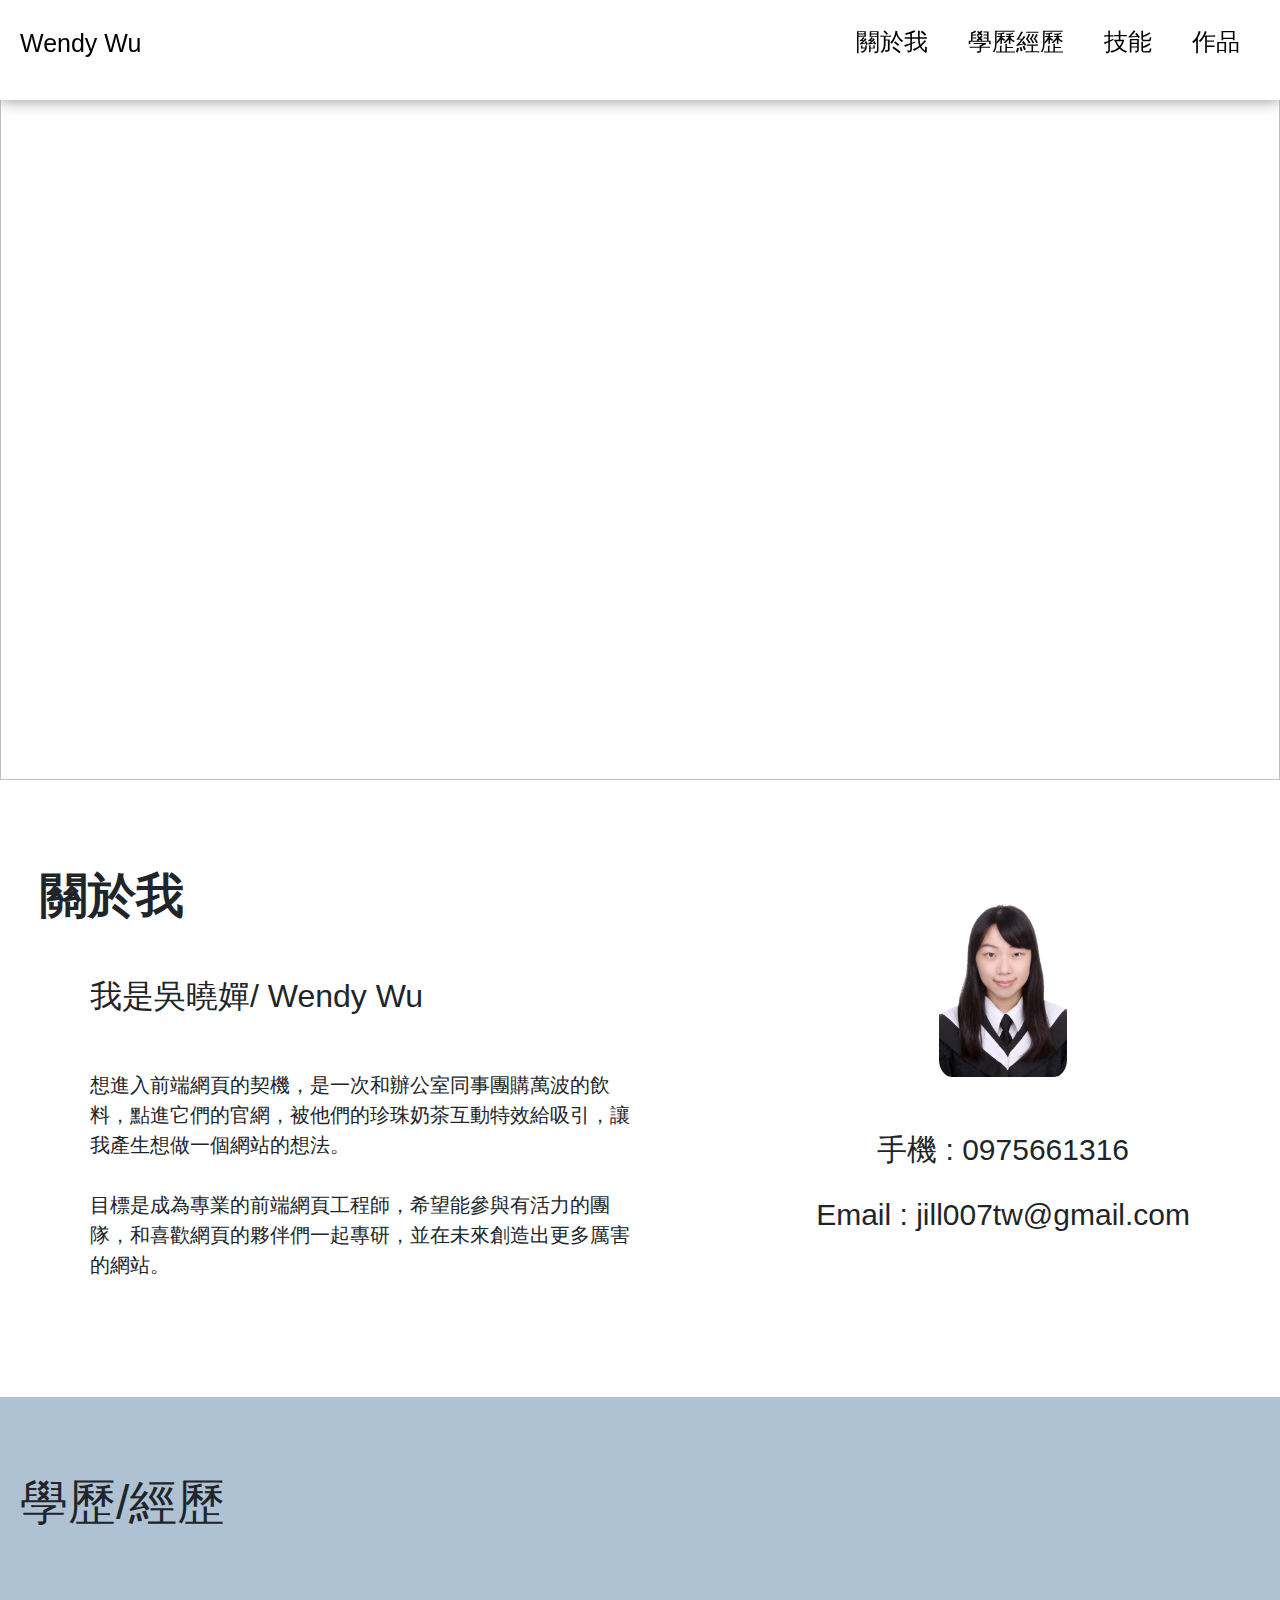
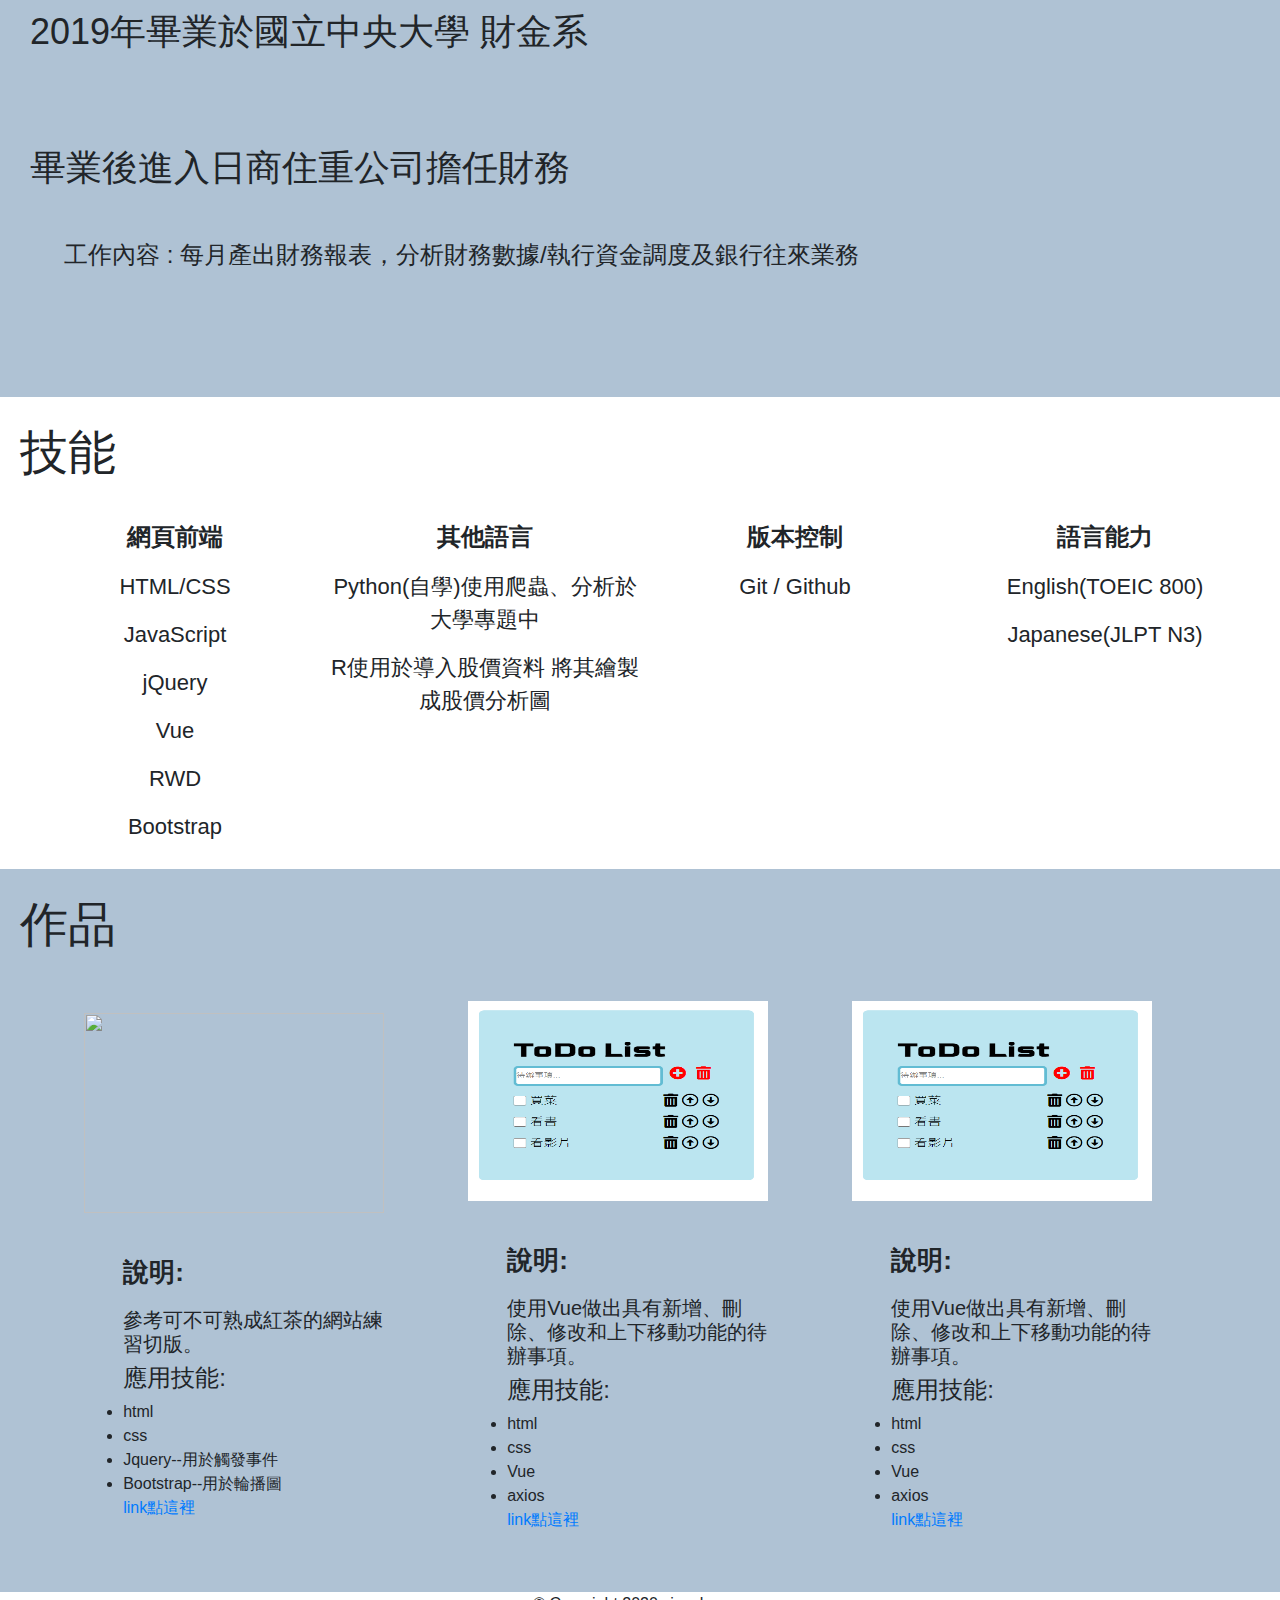
==== commit 2e03dd78: "1111 commit" ====
--- a/resume/index.html
+++ b/resume/index.html
@@ -86,11 +86,10 @@
       <div class="exp">
         <i class="fas fa-briefcase"></i>
         <p>畢業後進入日商住重公司擔任財務</p>
-        
       </div>
       <h6>
-          工作內容 : 每月產出財務報表，分析財務數據/執行資金調度及銀行往來業務
-        </h6>
+        工作內容 : 每月產出財務報表，分析財務數據/執行資金調度及銀行往來業務
+      </h6>
     </div>
 
     <div class="skill" id="skill">
@@ -102,7 +101,7 @@
             <li>HTML/CSS</li>
             <li>JavaScript</li>
             <li>jQuery</li>
-            <li>SASS/SCSS</li>
+            <li>Vue</li>
             <li>RWD</li>
             <li>Bootstrap</li>
           </ul>
@@ -140,35 +139,49 @@
             <p>切版練習</p>
           </div> -->
           <div class="explain">
-            <h4>說明:</h4>
-            <h5>參考可不可熟成紅茶的網站練習切版</h5>
+            <p> 說明:</p>
+            <h5>參考可不可熟成紅茶的網站練習切版。</h5>
 
             <h4>應用技能:</h4>
             <li>html</li>
             <li>css</li>
-            <li>Jquery</li>
-            <li>Bootstrap</li>
+            <li>Jquery--用於觸發事件</li>
+            <li>Bootstrap--用於輪播圖</li>
+            <a href="https://siaochanwu.github.io/demo-kbk/">link點這裡</a>
           </div>
+          
         </div>
 
         <div class="demo">
-          <img src="https://picsum.photos/300/200?random=3" />
+          <img src="./tosolist.png" />
           <div class="explain">
-            <h4>說明:</h4>
-            <h5>參考可不可熟成紅茶的網站練習切版</h5>
+            <p>說明:</p>
+            <h5>使用Vue做出具有新增、刪除、修改和上下移動功能的待辦事項。</h5>
 
             <h4>應用技能:</h4>
             <li>html</li>
             <li>css</li>
             <li>Vue</li>
             <li>axios</li>
+            <a href="https://siaochanwu.github.io/demo-kbk/">link點這裡</a>
           </div>
         </div>
 
         <div class="demo">
-          <img src="https://picsum.photos/300/200?random=4" />
-          <p>應用技能:</p>
-        </div>
+          <img src="./tosolist.png" />
+          <div class="explain">
+            <p>說明:</p>
+            <h5>使用Vue做出具有新增、刪除、修改和上下移動功能的待辦事項。</h5>
+
+            <h4>應用技能:</h4>
+            <li>html</li>
+            <li>css</li>
+            <li>Vue</li>
+            <li>axios</li>
+            <a href="https://siaochanwu.github.io/demo-kbk/">link點這裡</a>
+          </div>
+        </div>
+
       </div>
     </div>
 
--- a/resume/style.css
+++ b/resume/style.css
@@ -393,6 +393,10 @@
 
 
  }
+ .works .demo .explain p {
+   font-weight: 700;
+   font-size: 26px;
+ }
 
  
 
@@ -400,6 +404,11 @@
    margin: 20px;
    padding: 1.2em;
  }
+ .works .explain a{
+   text-decoration: none;
+   
+
+ }
  footer{
    width: 100%;
    height: 40px;
@@ -413,7 +422,7 @@
 
  @media screen and (min-width:768px) {
 
-
+  
    .banner .src img{
      height: 700px;
    }
@@ -568,4 +577,8 @@
    .works .demos .demo {
      padding: 20px;
    }
+   .works .demo img{
+     width: 300px;
+     height: 200px;
+   }
  }